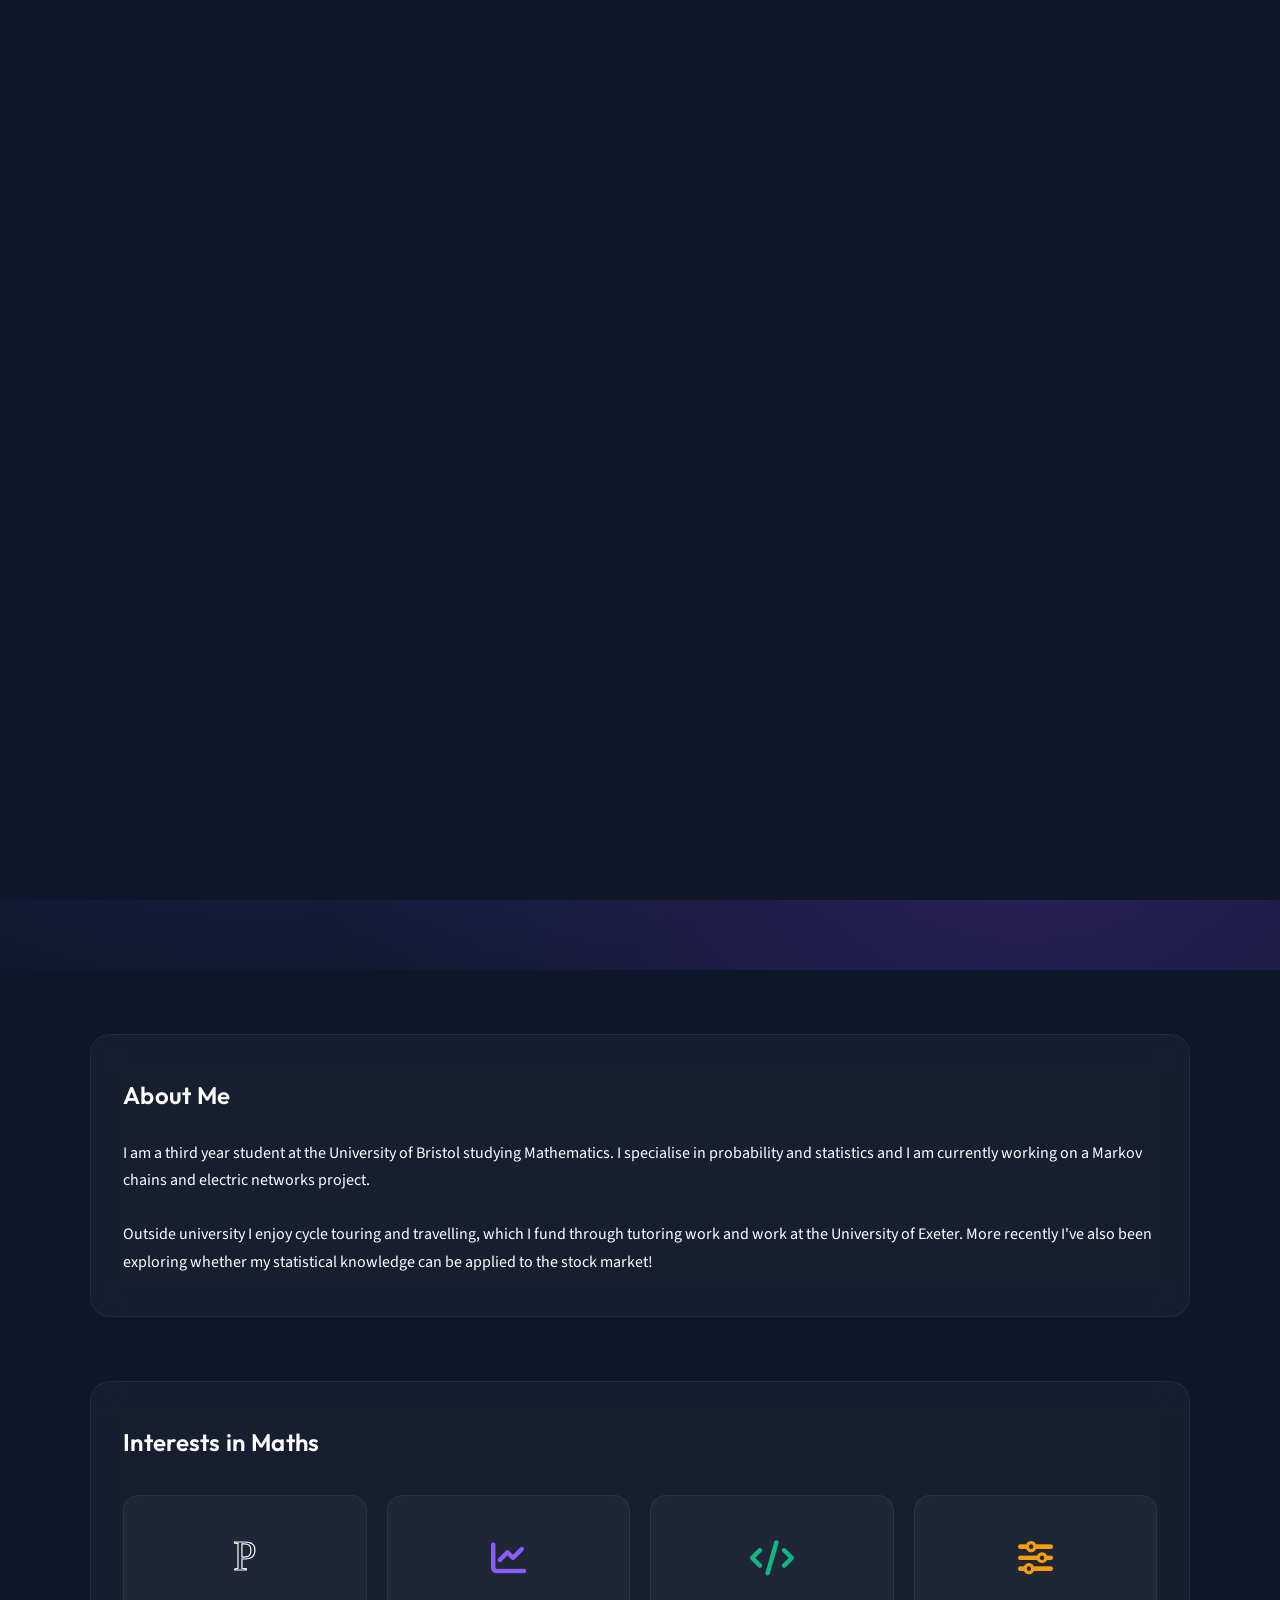
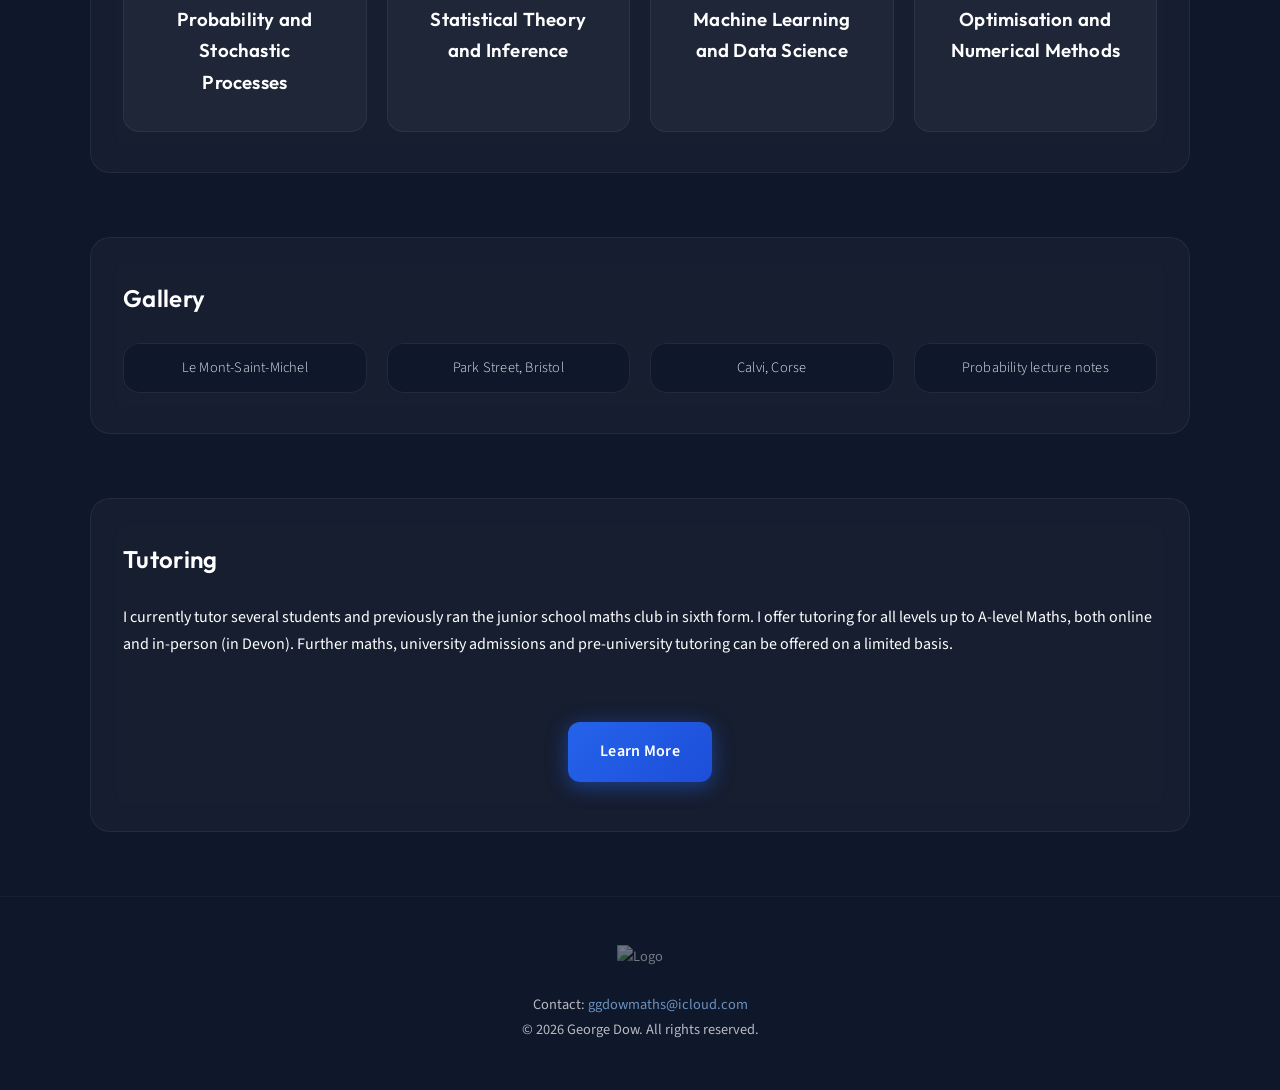
==== index.html @ 7267a9e0 "Update index.html" ====
<!DOCTYPE html>
<html lang="en">

<head>

<script async src="https://www.googletagmanager.com/gtag/js?id=G-9ZSGHB6P75"></script>
<script>
  window.dataLayer = window.dataLayer || [];
  function gtag(){dataLayer.push(arguments);}
  gtag('js', new Date());
  gtag('config', 'G-9ZSGHB6P75');
</script>
    
<meta charset="UTF-8">
<meta name="viewport" content="width=device-width, initial-scale=1.0">

<title>George Dow - About Me</title>
<meta name="description" content="George Dow - Mathematics student, researcher and tutor.">

<link rel="icon" type="image/png" sizes="32x32" href="images/favicon-final.png">
<link rel="icon" type="image/png" sizes="192x192" href="images/favicon-final.png">

<link rel="apple-touch-icon" sizes="180x180" href="images/favicon-final.png">

<link rel="icon" type="image/png" sizes="16x16" href="images/favicon-final.png">
<link rel="icon" type="image/png" sizes="48x48" href="images/favicon-final.png">
<link rel="icon" type="image/png" sizes="96x96" href="images/favicon-final.png">
<link rel="icon" type="image/png" sizes="144x144" href="images/favicon-final.png">
<link rel="apple-touch-icon" sizes="152x152" href="images/favicon-final.png">
<link rel="apple-touch-icon" sizes="167x167" href="images/favicon-final.png">

<link rel="stylesheet" href="style.css">

<link rel="stylesheet"
href="https://cdnjs.cloudflare.com/ajax/libs/font-awesome/6.4.0/css/all.min.css">
</head>

<body>

<div class="page-fade"></div>

<nav>
    <a href="index.html" class="logo">
        <img src="images/favicon-white-transparent.png" alt="Home">
    </a>
    <ul>
        <li><a href="#about">About</a></li>
        <li><a href="#interests">Interests</a></li>
        <li><a href="#gallery">Gallery</a></li>
        <li><a href="tutoring.html">Tutoring</a></li>
    </ul>
</nav>

<header class="hero">
    <div class="hero-content">
        <img class="hero-photo" src="images/photo5.jpeg" alt="George Dow">

        <h1>George Dow</h1>
        <p>
            University of Bristol Mathematics student and tutor
        </p>

        <img class="main-logo" src="images/favicon-transparent.png" alt="Logo">

        <a href="tutoring.html" class="btn">
            Maths Tutoring
        </a>
    </div>
</header>

<div class="container">

    <section id="about">
        <h2>About Me</h2>
        <p>
            I am a third year student at the University of Bristol studying Mathematics.
            I specialise in probability and statistics and I am currently working on a Markov chains and electric networks project.
        </p>
        <br>
        <p>
            Outside university I enjoy cycle touring and travelling, which I fund through tutoring work and work at the University of Exeter.
            More recently I've also been exploring whether my statistical knowledge can be applied to the stock market!
        </p>
    </section>

    <section id="interests">
        <h2>Interests in Maths</h2>
        <div class="interest-grid">

            <div class="card">
                <div class="chalk-icon">
                    <svg viewBox="0 0 100 100" width="60" height="60">
                        <text x="50" y="70"
                              text-anchor="middle"
                              font-size="70"
                              fill="none"
                              stroke="white"
                              stroke-width="2"
                              font-family="serif">
                              P
                        </text>
                    </svg>
                </div>
                <h3>Probability and Stochastic Processes</h3>
            </div>
          
            <div class="card">
                <i class="fas fa-chart-line"></i>
                <h3>Statistical Theory and Inference</h3>
            </div>

            <div class="card">
                <i class="fas fa-code"></i>
                <h3>Machine Learning and Data Science</h3>
            </div>

            <div class="card">
                <i class="fas fa-sliders"></i>
                <h3>Optimisation and Numerical Methods</h3>
            </div>

        </div>
    </section>

    <section id="gallery">
        <h2>Gallery</h2>
        <div class="image-gallery">
            <div class="image-item">
                <img src="images/photo1.jpeg" alt="">
                 <p class="caption">Le Mont-Saint-Michel</p>
            </div>
            <div class="image-item">
                <img src="images/photo2.jpeg" alt="">
                 <p class="caption">Park Street, Bristol</p>
            </div>
            <div class="image-item">
                <img src="images/photo3.jpeg" alt="">
                 <p class="caption">Calvi, Corse</p>
            </div>
            <div class="image-item">
                <img src="images/photo4.jpeg" alt="">
                 <p class="caption">Probability lecture notes</p>
            </div>
        </div>
    </section>

    <section id="tutoring-section">
        <h2>Tutoring</h2>
        <p>
            I currently tutor several students and previously ran the junior school
            maths club in sixth form. I offer tutoring for all levels up to A-level Maths,
            both online and in-person (in Devon). Further maths, university admissions and
            pre-university tutoring can be offered on a limited basis.
        </p>
        <div style="text-align: center; margin-top: 2rem;">
            <a href="tutoring.html" class="btn">
                Learn More
            </a>
        </div>
    </section>

</div>

<footer>
    <div style="text-align: center; margin-bottom: 1.5rem;">
        <img src="images/favicon-white-transparent.png" alt="Logo" style="width: 36px; height: auto; opacity: 0.6;">
    </div>
    <p>
        Contact:
        <a href="mailto:ggdowmaths@icloud.com">
            ggdowmaths@icloud.com
        </a>
    </p>
    <p>© 2026 George Dow. All rights reserved.</p>
</footer>

<button class="back-to-top" aria-label="Back to top">
    <i class="fas fa-arrow-up"></i>
</button>

<script src="script.js"></script>
</body>
</html>
---- style.css ----
@import url('https://fonts.googleapis.com/css2?family=Outfit:wght@300;400;600;700&family=Source+Sans+3:wght@300;400;600&display=swap');

/* ---------------- BASE ---------------- */

* {
    margin: 0;
    padding: 0;
    box-sizing: border-box;
}

html {
    scroll-behavior: smooth;
    scroll-padding-top: 90px;
}

body {
    padding-top: 70px;
    font-family: 'Source Sans 3', sans-serif;
    background: #0f172a;
    color: white;
    line-height: 1.7;
    overflow-x: hidden;
    animation: bodyPulse 15s ease-in-out infinite alternate;
}

@keyframes bodyPulse {
    0% { background-color: #0f172a; }
    100% { background-color: #111d34; }
}

/* ---------------- NAV (base) ---------------- */

nav {
    position: fixed;
    top: 0;
    left: 0;
    width: 100%;
    height: 70px;

    display: flex;
    justify-content: space-between;
    align-items: center;

    padding: 0 5%;
    background: rgba(15, 23, 42, 0.85);
    backdrop-filter: blur(20px);
    -webkit-backdrop-filter: blur(20px);
    z-index: 1000;
    border-bottom: 1px solid rgba(255, 255, 255, 0.05);

    font-size: 1rem;
}

/* ---- HOMEPAGE NAV ---- */
nav > ul {
    display: flex;
    list-style: none;
    gap: 2rem;
}

nav a {
    color: white;
    text-decoration: none;
    font-weight: 400;
    transition: color 0.2s ease, text-shadow 0.2s ease, transform 0.2s ease;
    display: inline-block;
    font-family: 'Source Sans 3', sans-serif;
}

nav a:hover {
    color: #93c5fd;
    text-shadow: 0 0 12px rgba(147, 197, 253, 0.7);
    transform: translateY(-1px);
}

/* ---- HOMEPAGE SEPARATOR ---- */
nav > ul li:nth-child(3) {
    margin-right: 2rem;
    position: relative;
}

nav > ul li:nth-child(3)::after {
    content: "";
    position: absolute;
    right: -2rem;
    top: 50%;
    transform: translateY(-50%);
    width: 1.5px;
    height: 1.4rem;
    background: rgba(147, 197, 253, 0.5);
    border-radius: 1px;
}

/* ---- TUTORING PAGE NAV ---- */
.nav-tutoring {
    display: flex;
    align-items: center;
    flex-wrap: nowrap;
    gap: 0;
    height: 100%;
}

.nav-sections {
    display: flex;
    list-style: none;
    gap: 2rem;
    margin: 0;
    padding: 0;
    align-items: center;
    height: 100%;
}

.nav-sections a {
    color: white;
    text-decoration: none;
    font-weight: 400;
    transition: color 0.2s ease, text-shadow 0.2s ease, transform 0.2s ease;
    display: inline-block;
    font-family: 'Source Sans 3', sans-serif;
}

.nav-sections a:hover {
    color: #93c5fd;
    text-shadow: 0 0 12px rgba(147, 197, 253, 0.7);
    transform: translateY(-1px);
}

.nav-sections li::after {
    display: none !important;
}

.nav-separator {
    display: block;
    width: 1.5px;
    height: 1.4rem;
    background: rgba(147, 197, 253, 0.5);
    border-radius: 1px;
    margin: 0 2rem;
    flex-shrink: 0;
    align-self: center;
}

.nav-page-link {
    color: white;
    text-decoration: none;
    font-weight: 400;
    white-space: nowrap;
    transition: color 0.2s ease, text-shadow 0.2s ease, transform 0.2s ease;
    display: inline-block;
    font-family: 'Source Sans 3', sans-serif;
}

.nav-page-link:hover {
    color: #93c5fd;
    text-shadow: 0 0 12px rgba(147, 197, 253, 0.7);
    transform: translateY(-1px);
}

/* ---------------- HERO (HOME) ---------------- */

.hero {
    min-height: 100vh;
    display: flex;
    justify-content: center;
    align-items: center;
    text-align: center;

    padding: 60px 2rem;

    background:
        radial-gradient(circle at 20% 30%, rgba(37, 99, 235, 0.35), transparent 60%),
        radial-gradient(circle at 80% 70%, rgba(124, 58, 237, 0.30), transparent 60%);

    animation: glowMove 12s ease-in-out infinite alternate;
}

/* ---------------- HERO (TUTORING OVERRIDE) ---------------- */

.hero-tutoring {
    min-height: 60vh;
    background:
        radial-gradient(circle at 30% 20%, rgba(34, 211, 238, 0.25), transparent 60%),
        radial-gradient(circle at 80% 70%, rgba(168, 85, 247, 0.25), transparent 60%);

    animation: glowMoveTut 14s ease-in-out infinite alternate;
}

@keyframes glowMove {
    0% { background-position: 20% 30%, 80% 70%; }
    100% { background-position: 30% 40%, 70% 60%; }
}

@keyframes glowMoveTut {
    0% { background-position: 30% 20%, 80% 70%; }
    100% { background-position: 40% 30%, 70% 60%; }
}

/* ---------------- HERO CONTENT ---------------- */

.hero-content {
    opacity: 0;
    transform: translateY(10px);
    animation: heroFade 1.2s ease forwards;
}

@keyframes heroFade {
    from { opacity: 0; transform: translateY(10px); }
    to { opacity: 1; transform: translateY(-40px); }
}

.hero-tutoring .hero-content {
    animation-name: heroFadeTutoring;
}

@keyframes heroFadeTutoring {
    from { opacity: 0; transform: translateY(10px); }
    to { opacity: 1; transform: translateY(-10px); }
}

h1, h2, h3 {
    font-family: 'Outfit', sans-serif;
    font-weight: 600;
    letter-spacing: 0.3px;
}

.hero h1 {
    font-size: 4rem;
    margin-bottom: 1rem;
    background: linear-gradient(135deg, #ffffff 0%, #93c5fd 100%);
    -webkit-background-clip: text;
    -webkit-text-fill-color: transparent;
    background-clip: text;
    filter: drop-shadow(0 0 20px rgba(37, 99, 235, 0.4));
    font-family: 'Outfit', sans-serif;
    font-weight: 700;
    letter-spacing: 0.5px;
}

.hero p {
    max-width: 700px;
    margin: auto;
    font-size: 1.2rem;
    color: #e2e8f0;
    font-family: 'Source Sans 3', sans-serif;
    font-weight: 300;
}

.hero-author {
    font-size: 1.4rem;
    font-weight: 400;
    color: #cbd5e1;
    margin-top: -0.5rem;
    margin-bottom: 1.5rem;
    font-family: 'Outfit', sans-serif;
    letter-spacing: 0.2px;
}

/* ---------------- BUTTON ---------------- */

.btn {
    display: inline-block;
    margin-top: 2rem;
    background: linear-gradient(135deg, #2563eb, #1d4ed8);
    color: white;
    padding: 1rem 2rem;
    border-radius: 12px;
    text-decoration: none;
    font-weight: 600;
    letter-spacing: 0.3px;
    transition: transform 0.3s, box-shadow 0.3s, background 0.3s;
    box-shadow: 0 4px 20px rgba(37, 99, 235, 0.5);
    position: relative;
    overflow: hidden;
    font-family: 'Source Sans 3', sans-serif;
}

.btn::after {
    content: "";
    position: absolute;
    top: 0;
    left: -100%;
    width: 100%;
    height: 100%;
    background: linear-gradient(90deg, transparent, rgba(255,255,255,0.2), transparent);
    transition: left 0.5s ease;
}

.btn:hover::after {
    left: 100%;
}

.btn:hover {
    transform: translateY(-3px);
    box-shadow: 0 8px 30px rgba(37, 99, 235, 0.7);
}

.hero .btn {
    margin-top: 3rem;
}

/* ---------------- LAYOUT ---------------- */

.container {
    width: min(1100px, 90%);
    margin: auto;
}

section {
    margin: 4rem 0;
    padding: 2.5rem 2rem;
    border-radius: 20px;
    background: rgba(255, 255, 255, 0.03);
    backdrop-filter: blur(15px);
    border: 1px solid rgba(255, 255, 255, 0.06);
    transition: transform 0.3s ease, box-shadow 0.3s ease, border-color 0.3s;
}

section:hover {
    transform: translateY(-4px);
    box-shadow: 0 15px 40px rgba(0, 0, 0, 0.4), 0 0 20px rgba(37, 99, 235, 0.1);
    border-color: rgba(37, 99, 235, 0.2);
}

.overview-section {
    background: none !important;
    backdrop-filter: none !important;
    border: none !important;
    padding: 0 !important;
    margin-top: 0 !important;
    margin-bottom: 0 !important;
}

/* ---------------- HEADING SPACING ---------------- */
#about h2,
#gallery h2,
#tutoring-section h2,
#experience h2,
#availability h2,
#pricing h2,
#contact h2 {
    margin-bottom: 1.5rem;
}

/* ---------------- CARDS ---------------- */

.interest-grid {
    display: grid;
    grid-template-columns: repeat(auto-fit, minmax(250px, 1fr));
    gap: 20px;
    margin-top: 2rem;
}

.card {
    background: rgba(255, 255, 255, 0.04);
    padding: 2rem;
    text-align: center;
    border-radius: 16px;
    border: 1px solid rgba(255, 255, 255, 0.06);
    transition: transform 0.3s, box-shadow 0.3s, border-color 0.3s, background 0.3s;

    display: flex;
    flex-direction: column;
    align-items: center;
    justify-content: flex-start;
}

.card:hover {
    transform: translateY(-8px);
    box-shadow: 0 20px 40px rgba(0, 0, 0, 0.5), 0 0 15px rgba(37, 99, 235, 0.3);
    border-color: rgba(37, 99, 235, 0.6);
    background: rgba(37, 99, 235, 0.08);
}

.card i,
.card .chalk-icon {
    height: 60px;
    display: flex;
    align-items: center;
    justify-content: center;
    margin-bottom: 1rem;
    font-size: 2.2rem;
    transition: transform 0.3s ease;
}

.card .chalk-icon svg {
    width: 60px;
    height: 60px;
}

.card i,
.card .chalk-icon {
    color: #60a5fa;
}

.interest-grid .card:nth-child(1) i,
.interest-grid .card:nth-child(1) .chalk-icon {
    color: #22d3ee;
}

.interest-grid .card:nth-child(2) i,
.interest-grid .card:nth-child(2) .chalk-icon {
    color: #8b5cf6;
}

.interest-grid .card:nth-child(3) i,
.interest-grid .card:nth-child(3) .chalk-icon {
    color: #10b981;
}

.interest-grid .card:nth-child(4) i,
.interest-grid .card:nth-child(4) .chalk-icon {
    color: #f59e0b;
}

#overview .interest-grid .card:nth-child(1) i,
#overview .interest-grid .card:nth-child(1) .chalk-icon {
    color: #f472b6;
}

#overview .interest-grid .card:nth-child(2) i,
#overview .interest-grid .card:nth-child(2) .chalk-icon {
    color: #2dd4bf;
}

#overview .interest-grid .card:nth-child(3) i,
#overview .interest-grid .card:nth-child(3) .chalk-icon {
    color: #38bdf8;
}

#overview .interest-grid .card:nth-child(4) i,
#overview .interest-grid .card:nth-child(4) .chalk-icon {
    color: #c084fc;
}

#pricing .card i {
    color: #60a5fa !important;
}

.card h3 {
    margin-top: 0;
    font-family: 'Outfit', sans-serif;
    font-weight: 600;
    letter-spacing: 0.2px;
}

.card p {
    font-family: 'Source Sans 3', sans-serif;
    font-weight: 300;
}

.card:hover i,
.card:hover .chalk-icon {
    transform: scale(1.2);
}

/* ---------------- TESTIMONIAL GRID ---------------- */

.testimonial-grid {
    display: grid;
    grid-template-columns: repeat(auto-fit, minmax(260px, 1fr));
    gap: 20px;
    margin-top: 3rem;
}

.testimonial-card {
    position: relative;
    background: rgba(255, 255, 255, 0.04);
    border: 1px solid rgba(147, 197, 253, 0.2);
    border-radius: 16px;
    padding: 2rem 1.8rem;
    text-align: left;
    transition: transform 0.3s ease, box-shadow 0.3s ease, border-color 0.3s;
}

.testimonial-card:hover {
    transform: translateY(-4px);
    box-shadow: 0 12px 30px rgba(0, 0, 0, 0.4);
    border-color: rgba(147, 197, 253, 0.5);
}

.testimonial-card .fa-quote-right {
    font-size: 1.8rem;
    color: rgba(147, 197, 253, 0.4);
    margin-bottom: 0.8rem;
    display: block;
}

.testimonial-card blockquote {
    margin: 0;
    padding: 0;
}

.testimonial-card blockquote p {
    font-family: 'Source Sans 3', sans-serif;
    font-weight: 300;
    font-style: italic;
    font-size: 0.95rem;
    line-height: 1.7;
    color: #e2e8f0;
    margin: 0 0 1rem;
}

.testimonial-card blockquote cite {
    font-style: normal;
    font-weight: 600;
    font-size: 0.85rem;
    color: #93c5fd;
    font-family: 'Outfit', sans-serif;
    letter-spacing: 0.2px;
}

.testimonial-citation {
    text-align: right;
    margin-top: 1.2rem;
    font-family: 'Outfit', sans-serif;
    font-weight: 600;
    font-size: 0.95rem;
    color: #93c5fd;
    letter-spacing: 0.2px;
}

/* ---------------- GALLERY ---------------- */

.image-gallery {
    display: grid;
    grid-template-columns: repeat(auto-fit, minmax(300px, 1fr));
    gap: 20px;
    align-items: start;
}

.image-item {
    overflow: hidden;
    border-radius: 16px;
    position: relative;
    border: 1px solid rgba(255, 255, 255, 0.05);
    transition: transform 0.3s ease, box-shadow 0.3s ease, border-color 0.3s;
}

.image-item:hover {
    transform: translateY(-5px);
    box-shadow: 0 15px 30px rgba(0, 0, 0, 0.5), 0 0 15px rgba(37, 99, 235, 0.2);
    border-color: rgba(37, 99, 235, 0.4);
}

.image-item img {
    width: 100%;
    display: block;
    transition: transform 0.5s ease;
}

.image-item:hover img {
    transform: scale(1.1);
}

.caption {
    margin: 0;
    padding: 0.75rem 1rem;
    background: rgba(15, 23, 42, 0.85);
    color: #e2e8f0;
    font-size: 0.9rem;
    text-align: center;
    border-radius: 0 0 16px 16px;
    font-weight: 300;
    letter-spacing: 0.2px;
    font-family: 'Source Sans 3', sans-serif;
}

/* ---------------- FOOTER ---------------- */

footer {
    text-align: center;
    padding: 3rem 1rem;
    opacity: 0.7;
    font-size: 0.9rem;
    border-top: 1px solid rgba(255, 255, 255, 0.05);
    margin-top: 3rem;
    font-family: 'Source Sans 3', sans-serif;
}

footer a {
    color: #93c5fd;
    text-decoration: none;
    transition: color 0.2s;
}

footer a:hover {
    color: #ffffff;
}

/* ---------------- LOGO (NAV) ---------------- */

.logo img {
    width: 38px;
    height: 38px;
    object-fit: contain;
    display: block;
    transition: transform 0.2s ease;
}

.logo img:hover {
    transform: translateY(-2px);
}

/* ---------------- HERO PHOTO ---------------- */

.hero-photo {
    width: 240px;
    height: auto !important;
    max-width: 100%;
    display: block;
    margin: 0 auto 1.5rem auto;
    object-fit: contain !important;
    border: 3px solid rgba(255, 255, 255, 0.2);
    border-radius: 16px !important;
    box-shadow: 0 0 40px rgba(37, 99, 235, 0.3);
    transition: transform 0.4s ease, box-shadow 0.4s ease, border-color 0.4s;
}

.hero-photo:hover {
    transform: scale(1.05) translateY(-5px);
    box-shadow: 0 0 60px rgba(37, 99, 235, 0.6);
    border-color: rgba(37, 99, 235, 0.6);
}

/* ---------------- MAIN LOGO ---------------- */

.main-logo {
    width: 180px;
    height: auto;
    max-width: 180px;
    display: block;
    margin: 1.5rem auto 0 auto;
    opacity: 0.8;
    transition: opacity 0.3s, filter 0.3s;
    filter: drop-shadow(0 0 4px rgba(37, 99, 235, 0.2));
}

.main-logo:hover {
    opacity: 1;
    filter: drop-shadow(0 0 10px rgba(37, 99, 235, 0.4));
}

/* ---------------- ACTIVE LINK STYLES ---------------- */

nav > ul li a.active {
    color: #60a5fa;
    position: relative;
}

nav > ul li a.active::after {
    content: "";
    position: absolute;
    left: 0;
    bottom: -6px;
    width: 100%;
    height: 2px;
    background: #60a5fa;
    border-radius: 2px;
    box-shadow: 0 0 10px rgba(96, 165, 250, 0.8);
}

.nav-sections a.active {
    color: #60a5fa;
    position: relative;
}

.nav-sections a.active::after {
    content: "";
    position: absolute;
    left: 0;
    bottom: -6px;
    width: 100%;
    height: 2px;
    background: #60a5fa;
    border-radius: 2px;
    box-shadow: 0 0 10px rgba(96, 165, 250, 0.8);
}

/* ---------------- FADE SYSTEM ---------------- */

.page-fade {
    position: fixed;
    top: 0;
    left: 0;
    width: 100%;
    height: 100%;
    background: #0f172a;
    z-index: 9999;
    opacity: 1;
    pointer-events: none;
    transition: opacity 0.6s ease;
}

body.loaded .page-fade {
    opacity: 0;
}

/* ---------------- BACK TO TOP BUTTON ---------------- */

.back-to-top {
    position: fixed;
    bottom: 30px;
    right: 30px;
    width: 45px;
    height: 45px;
    background: rgba(37, 99, 235, 0.8);
    color: white;
    border: none;
    border-radius: 50%;
    font-size: 1.2rem;
    cursor: pointer;
    opacity: 0;
    visibility: hidden;
    transform: translateY(20px);
    transition: opacity 0.3s ease, transform 0.3s ease, visibility 0.3s;
    z-index: 999;
    box-shadow: 0 4px 15px rgba(37, 99, 235, 0.4);
    backdrop-filter: blur(10px);
}

.back-to-top.show {
    opacity: 1;
    visibility: visible;
    transform: translateY(0);
}

.back-to-top:hover {
    background: rgba(37, 99, 235, 1);
    transform: translateY(-3px) scale(1.05);
    box-shadow: 0 8px 25px rgba(37, 99, 235, 0.7);
}

/* ---------------- RESPONSIVE (desktop 4 columns) ---------------- */
@media (min-width: 768px) {
    .interest-grid {
        grid-template-columns: repeat(4, 1fr);
    }

    .image-gallery {
        grid-template-columns: repeat(4, 1fr);
    }
}

/* ---------------- RESPONSIVE (mobile) ---------------- */
@media (max-width: 767px) {
    body {
        padding-top: 70px;
    }

    nav {
        padding: 0 5%;
    }

    nav > ul {
        gap: 0.5rem;
        font-size: 0.8rem;
    }

    nav > ul li:nth-child(3) {
        margin-right: 0.5rem;
    }

    nav > ul li:nth-child(3)::after {
        right: -0.5rem;
    }

    .nav-sections {
        gap: 0.5rem;
        font-size: 0.8rem;
    }

    .nav-sections a {
        line-height: normal;
    }

    .nav-separator {
        margin: 0 0.5rem;
        height: 1.4rem;
    }

    .nav-page-link {
        font-size: 0.8rem;
        line-height: normal;
    }

    .hero h1 {
        font-size: 2.5rem;
    }

    .hero p {
        font-size: 1rem;
        padding: 0 1rem;
    }

    .hero-content {
        padding: 0 1rem;
    }

    .hero .btn {
        margin-top: 2rem;
    }

    .hero-photo {
        width: 180px;
        height: auto !important;
        border-radius: 16px !important;
    }

    .main-logo {
        width: 130px;
        max-width: 130px;
        margin-top: 1.2rem;
    }

    section {
        padding: 1.8rem 1.2rem;
    }
}
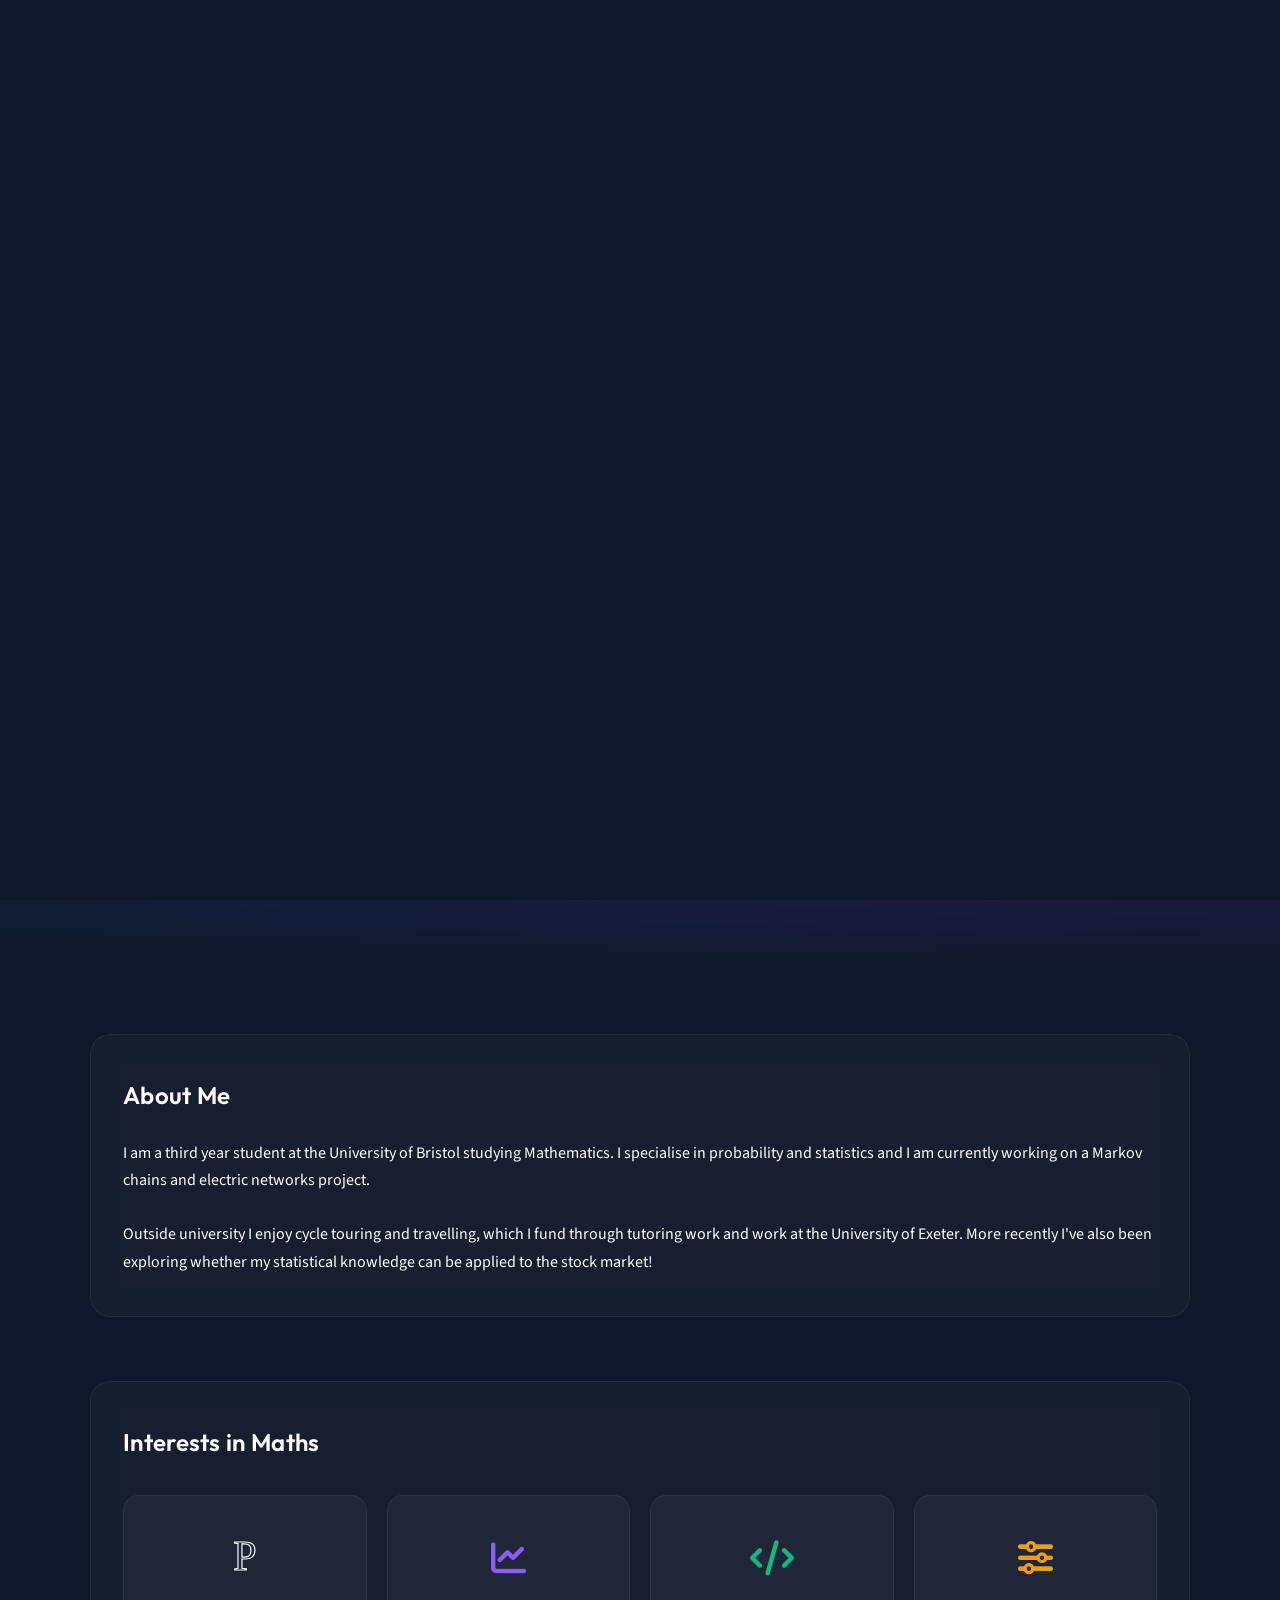
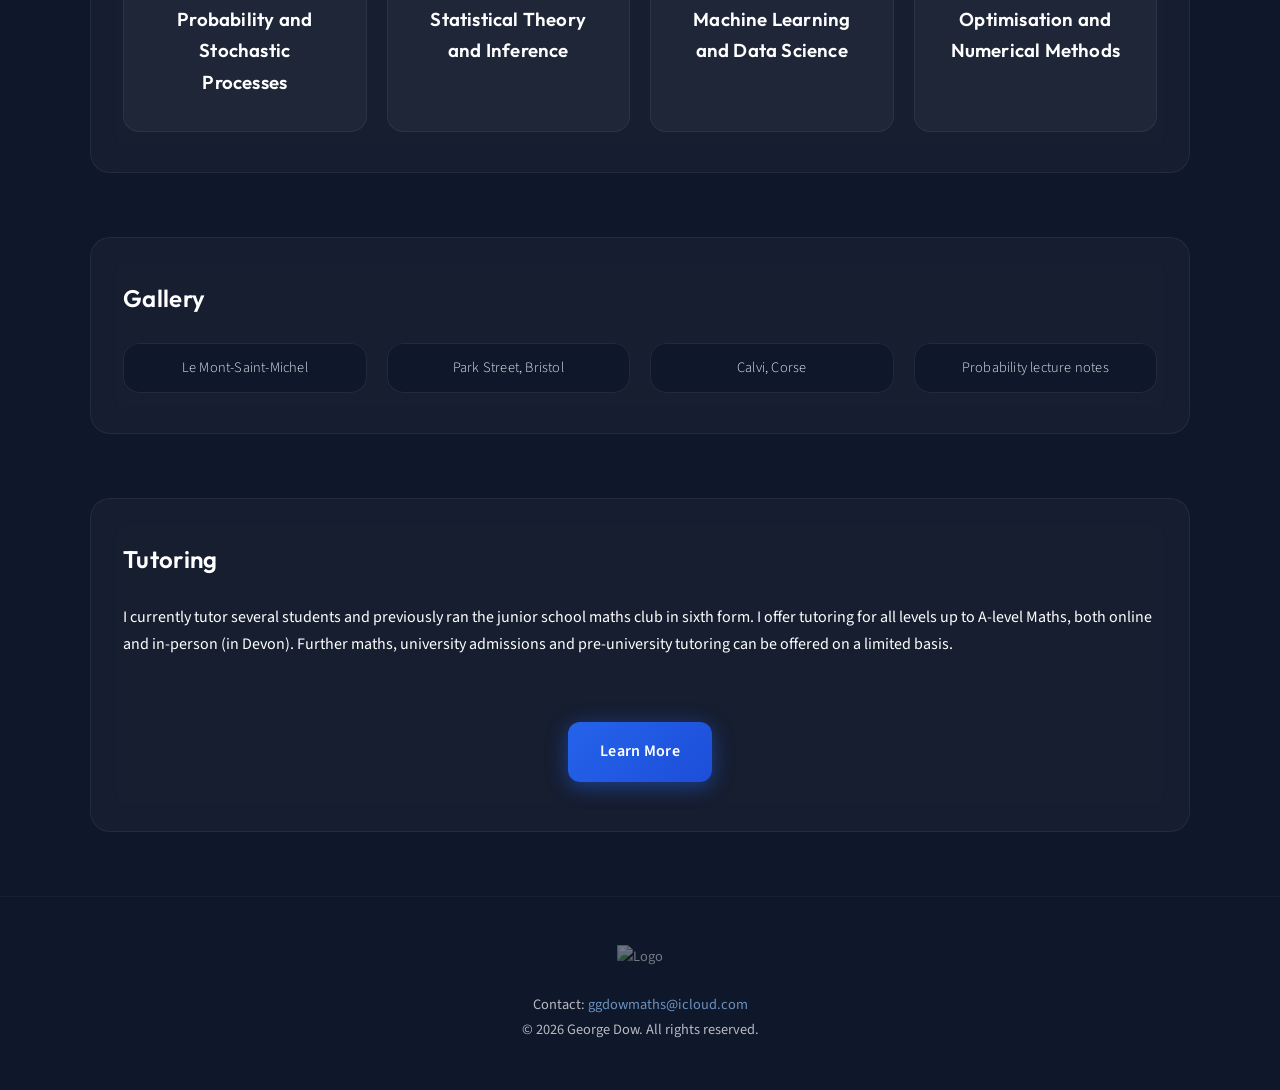
==== commit 841b9e07: "Update index.html" ====
--- a/index.html
+++ b/index.html
@@ -17,17 +17,13 @@
 <title>George Dow - About Me</title>
 <meta name="description" content="George Dow - Mathematics student, researcher and tutor.">
 
-<link rel="icon" type="image/png" sizes="32x32" href="images/favicon-final.png">
-<link rel="icon" type="image/png" sizes="192x192" href="images/favicon-final.png">
+<link rel="icon" type="image/png" href="/images/final-favicons/favicon-96x96.png?v=20260813" sizes="96x96" />
+<link rel="icon" type="image/svg+xml" href="/images/final-favicons/favicon.svg?v=20260813" />
+<link rel="shortcut icon" href="/images/final-favicons/favicon.ico?v=20260813" />
+<link rel="apple-touch-icon" sizes="180x180" href="/images/final-favicons/apple-touch-icon.png?v=20260813" />
+<meta name="apple-mobile-web-app-title" content="About Me" />
+<link rel="manifest" href="/images/final-favicons/site.webmanifest?v=20260813" />
 
-<link rel="apple-touch-icon" sizes="180x180" href="images/favicon-final.png">
-
-<link rel="icon" type="image/png" sizes="16x16" href="images/favicon-final.png">
-<link rel="icon" type="image/png" sizes="48x48" href="images/favicon-final.png">
-<link rel="icon" type="image/png" sizes="96x96" href="images/favicon-final.png">
-<link rel="icon" type="image/png" sizes="144x144" href="images/favicon-final.png">
-<link rel="apple-touch-icon" sizes="152x152" href="images/favicon-final.png">
-<link rel="apple-touch-icon" sizes="167x167" href="images/favicon-final.png">
 
 <link rel="stylesheet" href="style.css">
 
@@ -55,16 +51,14 @@
     <div class="hero-content">
         <img class="hero-photo" src="images/photo5.jpeg" alt="George Dow">
 
+<br>
+      
         <h1>George Dow</h1>
         <p>
             University of Bristol Mathematics student and tutor
         </p>
 
         <img class="main-logo" src="images/favicon-transparent.png" alt="Logo">
-
-        <a href="tutoring.html" class="btn">
-            Maths Tutoring
-        </a>
     </div>
 </header>
 
--- a/style.css
+++ b/style.css
@@ -1,6 +1,4 @@
 @import url('https://fonts.googleapis.com/css2?family=Outfit:wght@300;400;600;700&family=Source+Sans+3:wght@300;400;600&display=swap');
-
-/* ---------------- BASE ---------------- */
 
 * {
     margin: 0;
@@ -27,8 +25,6 @@
     0% { background-color: #0f172a; }
     100% { background-color: #111d34; }
 }
-
-/* ---------------- NAV (base) ---------------- */
 
 nav {
     position: fixed;
@@ -51,7 +47,6 @@
     font-size: 1rem;
 }
 
-/* ---- HOMEPAGE NAV ---- */
 nav > ul {
     display: flex;
     list-style: none;
@@ -73,7 +68,6 @@
     transform: translateY(-1px);
 }
 
-/* ---- HOMEPAGE SEPARATOR ---- */
 nav > ul li:nth-child(3) {
     margin-right: 2rem;
     position: relative;
@@ -91,7 +85,6 @@
     border-radius: 1px;
 }
 
-/* ---- TUTORING PAGE NAV ---- */
 .nav-tutoring {
     display: flex;
     align-items: center;
@@ -156,31 +149,32 @@
     transform: translateY(-1px);
 }
 
-/* ---------------- HERO (HOME) ---------------- */
-
 .hero {
     min-height: 100vh;
     display: flex;
-    justify-content: center;
+    flex-direction: column;
+    justify-content: flex-start;
     align-items: center;
     text-align: center;
 
-    padding: 60px 2rem;
+    padding: 120px 2rem 60px;
 
     background:
-        radial-gradient(circle at 20% 30%, rgba(37, 99, 235, 0.35), transparent 60%),
-        radial-gradient(circle at 80% 70%, rgba(124, 58, 237, 0.30), transparent 60%);
+        linear-gradient(to bottom, transparent 80%, #0f172a 100%),
+        radial-gradient(circle at 20% 30%, rgba(37, 99, 235, 0.35), transparent 80%),
+        radial-gradient(circle at 80% 70%, rgba(124, 58, 237, 0.30), transparent 80%);
 
     animation: glowMove 12s ease-in-out infinite alternate;
 }
 
-/* ---------------- HERO (TUTORING OVERRIDE) ---------------- */
-
 .hero-tutoring {
-    min-height: 60vh;
+    min-height: 100vh;
+    padding-top: 120px;
+    padding-bottom: 60px;
     background:
-        radial-gradient(circle at 30% 20%, rgba(34, 211, 238, 0.25), transparent 60%),
-        radial-gradient(circle at 80% 70%, rgba(168, 85, 247, 0.25), transparent 60%);
+        linear-gradient(to bottom, transparent 80%, #0f172a 100%),
+        radial-gradient(circle at 30% 20%, rgba(34, 211, 238, 0.25), transparent 80%),
+        radial-gradient(circle at 80% 70%, rgba(168, 85, 247, 0.25), transparent 80%);
 
     animation: glowMoveTut 14s ease-in-out infinite alternate;
 }
@@ -194,27 +188,19 @@
     0% { background-position: 30% 20%, 80% 70%; }
     100% { background-position: 40% 30%, 70% 60%; }
 }
-
-/* ---------------- HERO CONTENT ---------------- */
 
 .hero-content {
     opacity: 0;
     transform: translateY(10px);
     animation: heroFade 1.2s ease forwards;
+    width: 100%;
+    max-width: 700px;
+    margin: 0 auto;
 }
 
 @keyframes heroFade {
     from { opacity: 0; transform: translateY(10px); }
-    to { opacity: 1; transform: translateY(-40px); }
-}
-
-.hero-tutoring .hero-content {
-    animation-name: heroFadeTutoring;
-}
-
-@keyframes heroFadeTutoring {
-    from { opacity: 0; transform: translateY(10px); }
-    to { opacity: 1; transform: translateY(-10px); }
+    to { opacity: 1; transform: translateY(0); }
 }
 
 h1, h2, h3 {
@@ -254,8 +240,6 @@
     font-family: 'Outfit', sans-serif;
     letter-spacing: 0.2px;
 }
-
-/* ---------------- BUTTON ---------------- */
 
 .btn {
     display: inline-block;
@@ -298,8 +282,6 @@
     margin-top: 3rem;
 }
 
-/* ---------------- LAYOUT ---------------- */
-
 .container {
     width: min(1100px, 90%);
     margin: auto;
@@ -330,7 +312,6 @@
     margin-bottom: 0 !important;
 }
 
-/* ---------------- HEADING SPACING ---------------- */
 #about h2,
 #gallery h2,
 #tutoring-section h2,
@@ -340,8 +321,6 @@
 #contact h2 {
     margin-bottom: 1.5rem;
 }
-
-/* ---------------- CARDS ---------------- */
 
 .interest-grid {
     display: grid;
@@ -453,8 +432,6 @@
     transform: scale(1.2);
 }
 
-/* ---------------- TESTIMONIAL GRID ---------------- */
-
 .testimonial-grid {
     display: grid;
     grid-template-columns: repeat(auto-fit, minmax(260px, 1fr));
@@ -518,8 +495,6 @@
     color: #93c5fd;
     letter-spacing: 0.2px;
 }
-
-/* ---------------- GALLERY ---------------- */
 
 .image-gallery {
     display: grid;
@@ -565,8 +540,6 @@
     font-family: 'Source Sans 3', sans-serif;
 }
 
-/* ---------------- FOOTER ---------------- */
-
 footer {
     text-align: center;
     padding: 3rem 1rem;
@@ -587,8 +560,6 @@
     color: #ffffff;
 }
 
-/* ---------------- LOGO (NAV) ---------------- */
-
 .logo img {
     width: 38px;
     height: 38px;
@@ -600,8 +571,6 @@
 .logo img:hover {
     transform: translateY(-2px);
 }
-
-/* ---------------- HERO PHOTO ---------------- */
 
 .hero-photo {
     width: 240px;
@@ -622,8 +591,6 @@
     border-color: rgba(37, 99, 235, 0.6);
 }
 
-/* ---------------- MAIN LOGO ---------------- */
-
 .main-logo {
     width: 180px;
     height: auto;
@@ -639,8 +606,6 @@
     opacity: 1;
     filter: drop-shadow(0 0 10px rgba(37, 99, 235, 0.4));
 }
-
-/* ---------------- ACTIVE LINK STYLES ---------------- */
 
 nav > ul li a.active {
     color: #60a5fa;
@@ -675,8 +640,6 @@
     border-radius: 2px;
     box-shadow: 0 0 10px rgba(96, 165, 250, 0.8);
 }
-
-/* ---------------- FADE SYSTEM ---------------- */
 
 .page-fade {
     position: fixed;
@@ -694,8 +657,6 @@
 body.loaded .page-fade {
     opacity: 0;
 }
-
-/* ---------------- BACK TO TOP BUTTON ---------------- */
 
 .back-to-top {
     position: fixed;
@@ -730,7 +691,6 @@
     box-shadow: 0 8px 25px rgba(37, 99, 235, 0.7);
 }
 
-/* ---------------- RESPONSIVE (desktop 4 columns) ---------------- */
 @media (min-width: 768px) {
     .interest-grid {
         grid-template-columns: repeat(4, 1fr);
@@ -741,7 +701,6 @@
     }
 }
 
-/* ---------------- RESPONSIVE (mobile) ---------------- */
 @media (max-width: 767px) {
     body {
         padding-top: 70px;
@@ -781,6 +740,16 @@
     .nav-page-link {
         font-size: 0.8rem;
         line-height: normal;
+    }
+
+    .hero {
+        padding-top: 100px;
+        padding-bottom: 40px;
+    }
+
+    .hero-tutoring {
+        padding-top: 100px;
+        padding-bottom: 40px;
     }
 
     .hero h1 {
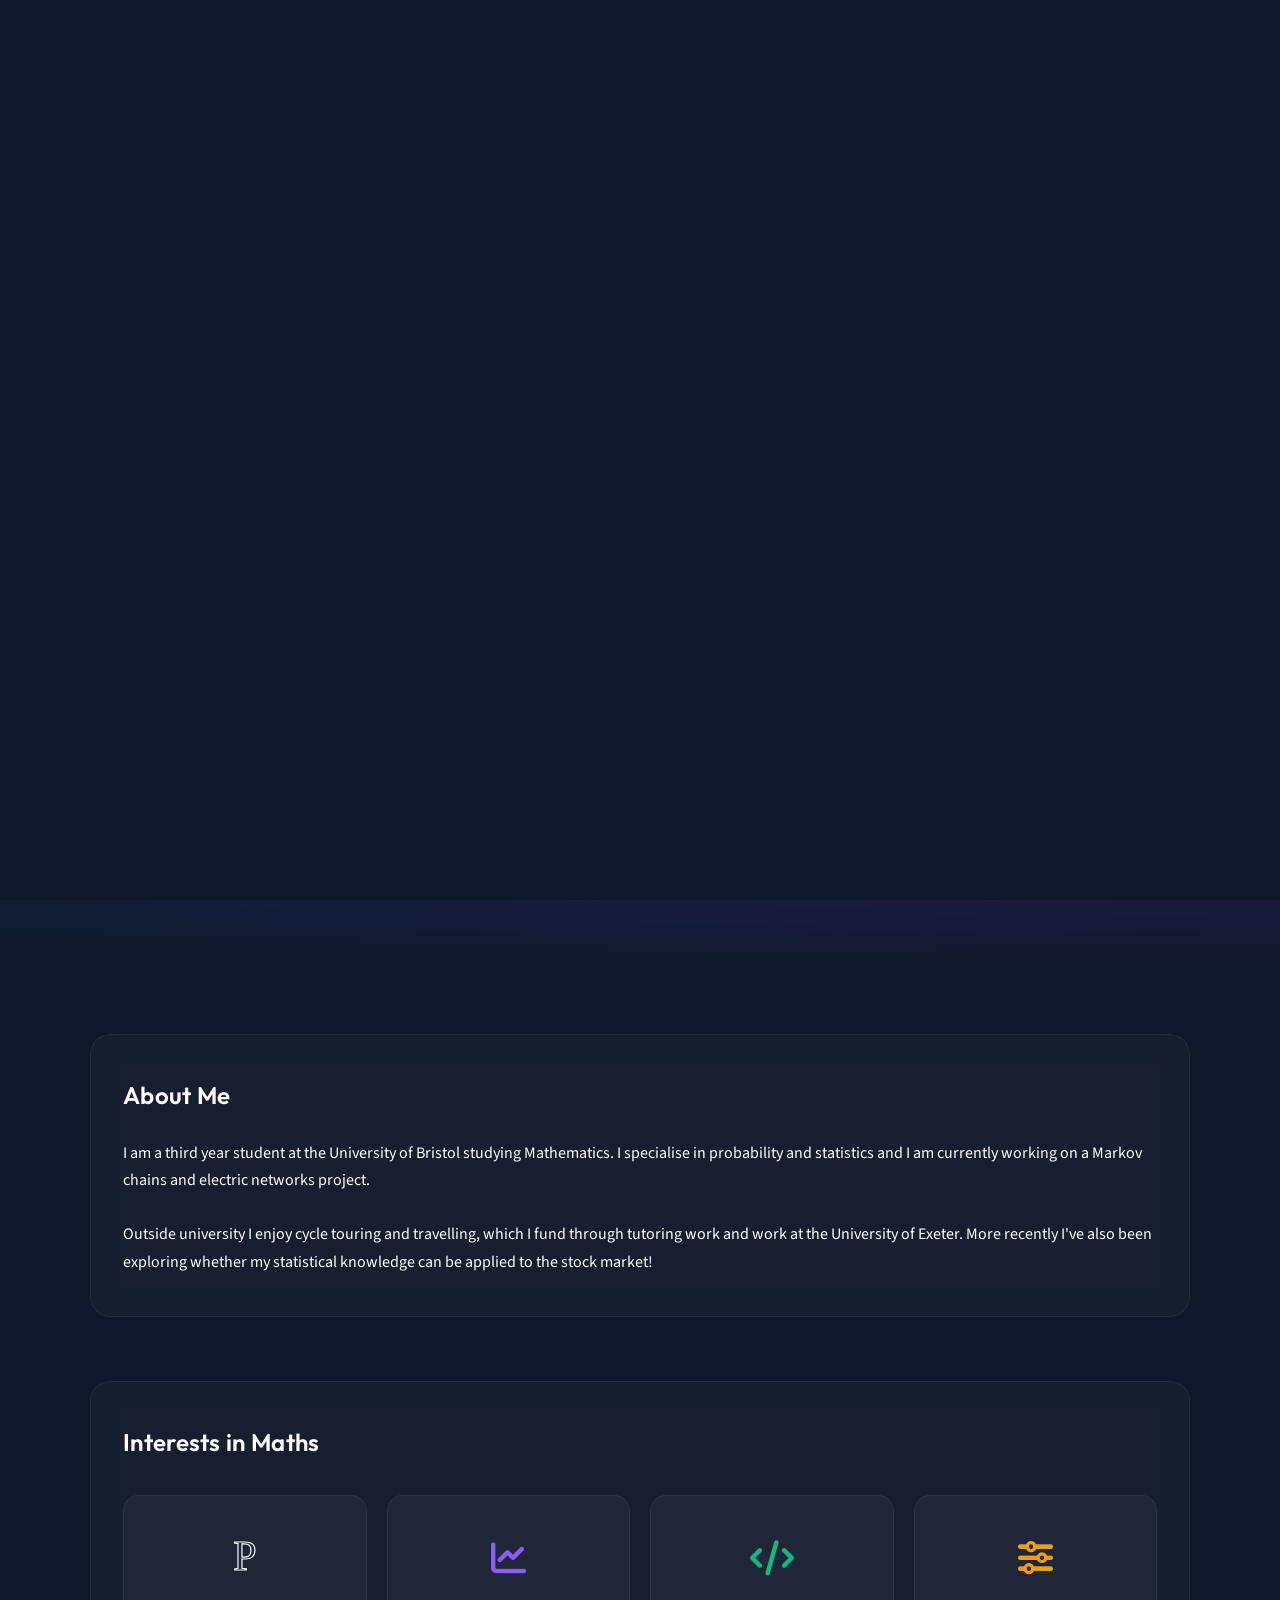
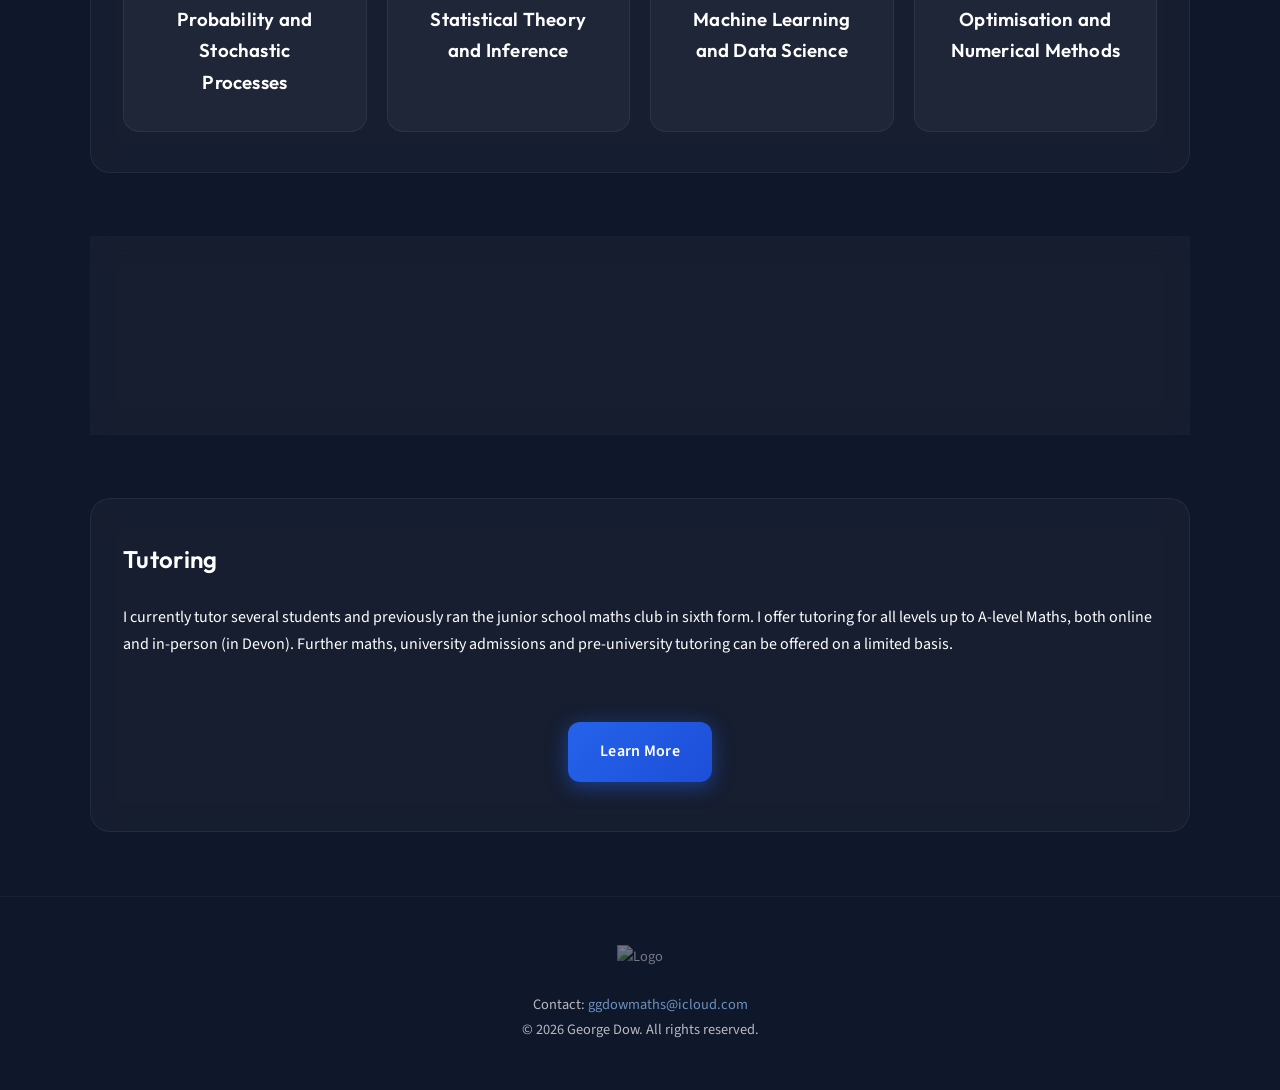
==== commit e4799c1b: "Update index.html" ====
--- a/index.html
+++ b/index.html
@@ -50,8 +50,6 @@
 <header class="hero">
     <div class="hero-content">
         <img class="hero-photo" src="images/photo5.jpeg" alt="George Dow">
-
-<br>
       
         <h1>George Dow</h1>
         <p>
